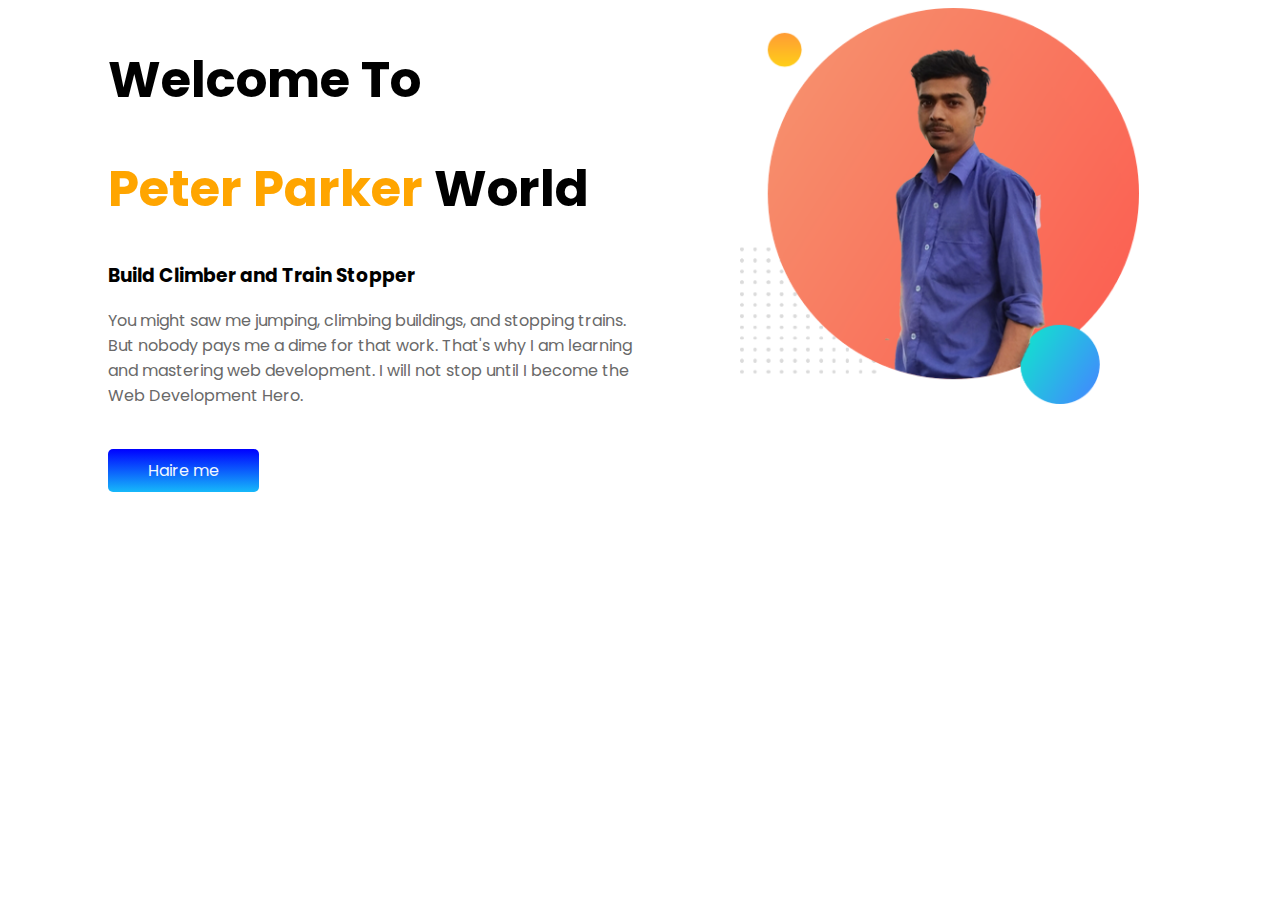
==== index.html @ 730957a4 "frist step adeed" ====
<!DOCTYPE html>
<html lang="en">

<head>
    <meta charset="UTF-8">
    <meta http-equiv="X-UA-Compatible" content="IE=edge">
    <meta name="viewport" content="width=device-width, initial-scale=1.0">
    <title>Protfolio</title>
    <link rel="stylesheet" href="style.css">
    <link rel="preconnect" href="https://fonts.googleapis.com">
    <link rel="preconnect" href="https://fonts.gstatic.com" crossorigin>
    <link href="https://fonts.googleapis.com/css2?family=Poppins:ital,wght@0,700;1,400&display=swap" rel="stylesheet">
</head>

<body>
    <section class="flex-container">
        <div class=" tow-part">

            <h1 class="welcome-text">Welcome To</h1>
            <h1 class="welcome-text"> <span class="orange-color">Peter Parker</span> World</h1>
            <h3>Build Climber and Train Stopper </h3>
            <p class="become-para">
                You might saw me jumping, climbing buildings, and stopping trains. But nobody pays me a dime for that
                work. That's why I am learning and mastering web development. I will not stop until I become the Web
                Development Hero.
            </p>

            <div class="btn">
                <a target="_blank" href="#">Haire me</a>
            </div>
        </div>



        <div class="welcome-pic tow-part">
            <img src="/images/jhankar.png" alt="Samawun Badsha">

        </div>

    </section>
</body>

</html>
---- style.css ----
body {
    font-family: 'Poppins', sans-serif;

}

.tow-part {
    width: 50%;
    margin-left: 100px;

}

.tow-part img {
    width: 75%;
}

.flex-container {

    display: flex;
}


.welcome-text {
    font-size: 50px;
}

.become-para {
    color: dimgray;
    margin-bottom: 50px;
}

.orange-color {
    color: orange;

}

.btn a {
    text-decoration: none;
    background: -webkit-linear-gradient(blue, rgb(22, 185, 250));
    padding: 10px 40px;
    color: aliceblue;
    border-radius: 5px;
}
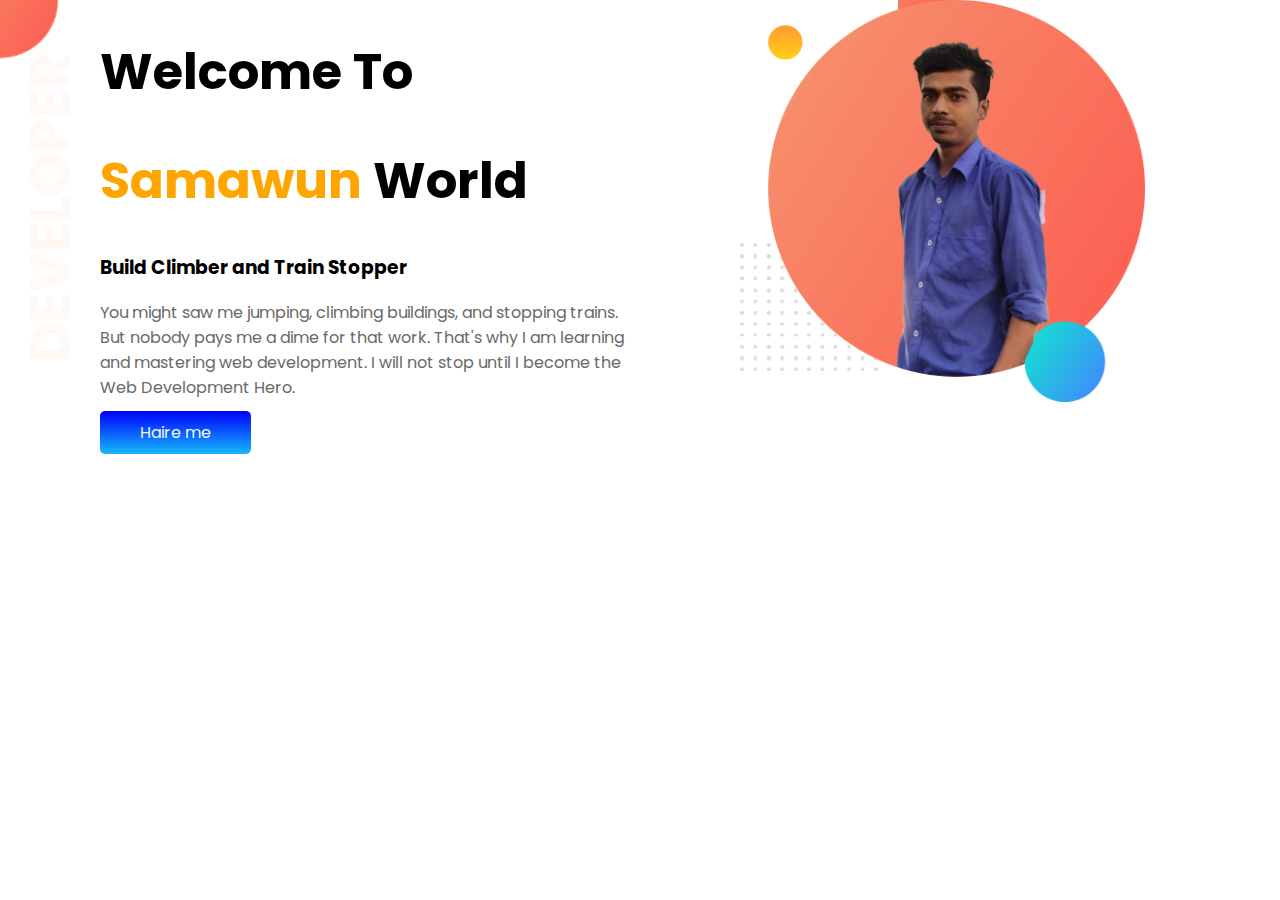
==== commit 87598808: "top banner added" ====
--- a/index.html
+++ b/index.html
@@ -13,11 +13,11 @@
 </head>
 
 <body>
-    <section class="flex-container">
+    <section class="flex-container top-banner">
         <div class=" tow-part">
 
             <h1 class="welcome-text">Welcome To</h1>
-            <h1 class="welcome-text"> <span class="orange-color">Peter Parker</span> World</h1>
+            <h1 class="welcome-text"> <span class="orange-color">Samawun</span> World</h1>
             <h3>Build Climber and Train Stopper </h3>
             <p class="become-para">
                 You might saw me jumping, climbing buildings, and stopping trains. But nobody pays me a dime for that
--- a/style.css
+++ b/style.css
@@ -1,6 +1,13 @@
 body {
     font-family: 'Poppins', sans-serif;
+    margin: 0;
 
+
+}
+
+.top-banner {
+    background-image: url(images/top-banner.png);
+    margin: 0;
 }
 
 .tow-part {
@@ -25,7 +32,7 @@
 
 .become-para {
     color: dimgray;
-    margin-bottom: 50px;
+    margin-bottom: 20px;
 }
 
 .orange-color {
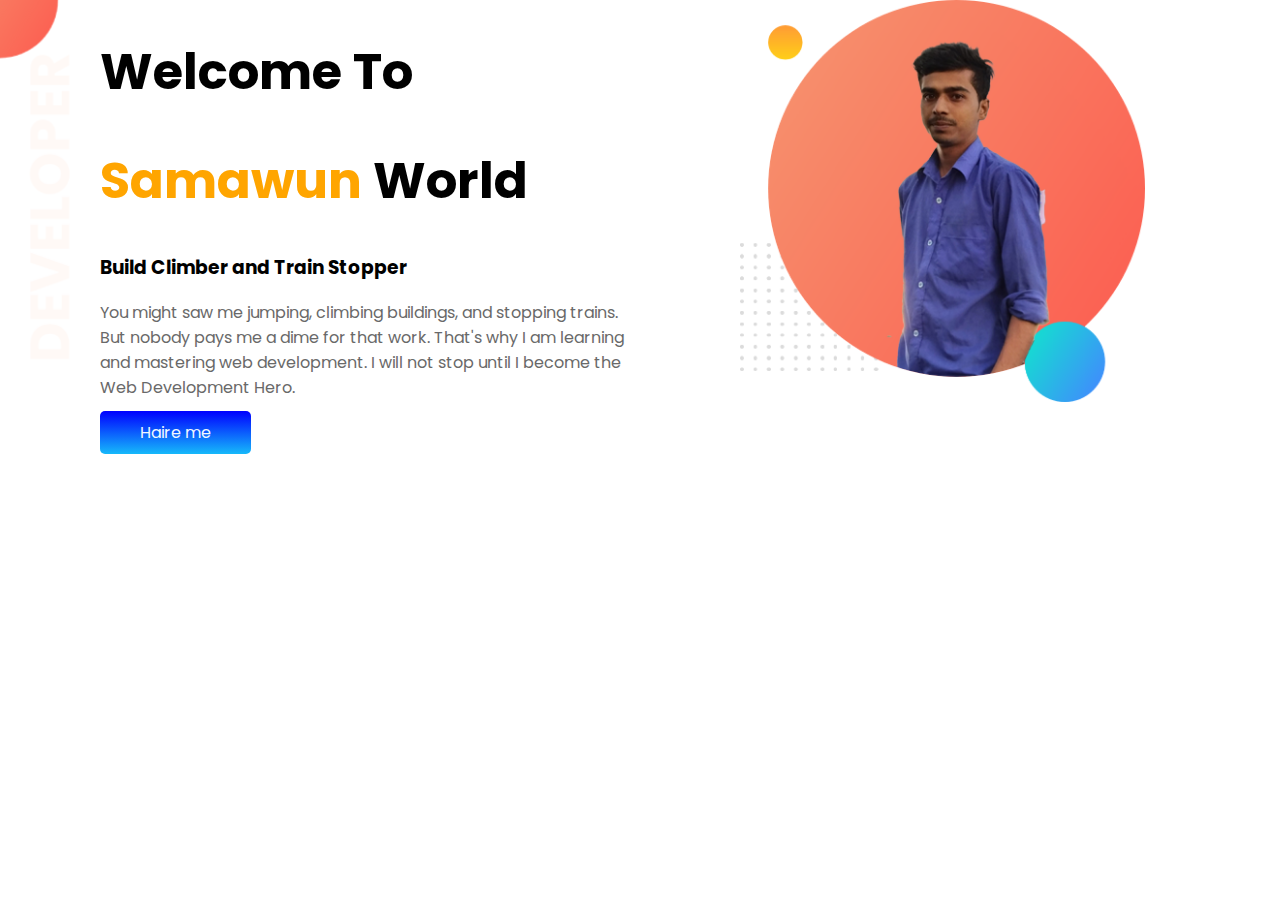
==== commit 76a9936d: "wellcome pic added" ====
--- a/index.html
+++ b/index.html
@@ -33,7 +33,7 @@
 
 
         <div class="welcome-pic tow-part">
-            <img src="/images/jhankar.png" alt="Samawun Badsha">
+            <img src="/images/samawun.png" alt="Samawun Badsha">
 
         </div>
 
--- a/style.css
+++ b/style.css
@@ -7,7 +7,8 @@
 
 .top-banner {
     background-image: url(images/top-banner.png);
-    margin: 0;
+    background-repeat: no-repeat;
+
 }
 
 .tow-part {
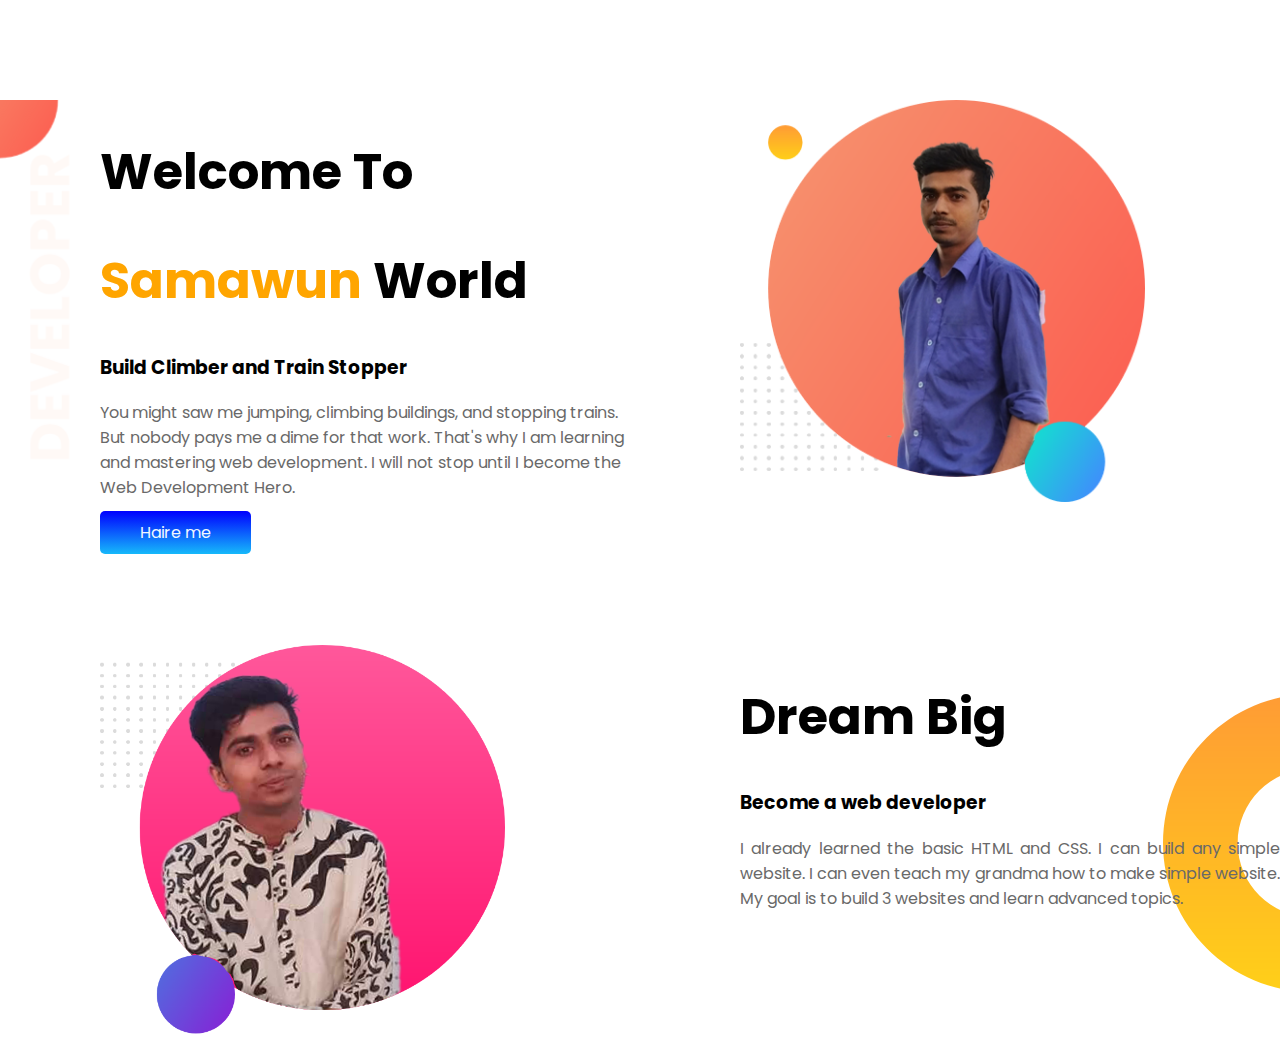
==== commit 7216791a: "dream area added" ====
--- a/index.html
+++ b/index.html
@@ -38,6 +38,19 @@
         </div>
 
     </section>
+
+    <section class="flex-container">
+        <div class="dream-img tow-part img tow-part">
+            <img src="/images/samawun2.png" alt="">
+        </div>
+        <div class="dream-big tow-part">
+            <h1>Dream Big </h1>
+            <h3>Become a web developer</h3>
+            <P>I already learned the basic HTML and CSS. I can build any simple website. I can even teach my grandma how
+                to make simple website. My goal is to build 3 websites and learn advanced topics. </P>
+        </div>
+    </section>
+
 </body>
 
 </html>--- a/style.css
+++ b/style.css
@@ -24,6 +24,7 @@
 .flex-container {
 
     display: flex;
+    margin-top: 100px;
 }
 
 
@@ -47,4 +48,19 @@
     padding: 10px 40px;
     color: aliceblue;
     border-radius: 5px;
+}
+
+.dream-big {
+    background-image: url(/images/dream-bg.png);
+    background-repeat: no-repeat;
+    background-position: right;
+}
+
+.dream-big h1 {
+    font-size: 50px;
+}
+
+.dream-big p {
+    color: dimgray;
+    text-align: justify;
 }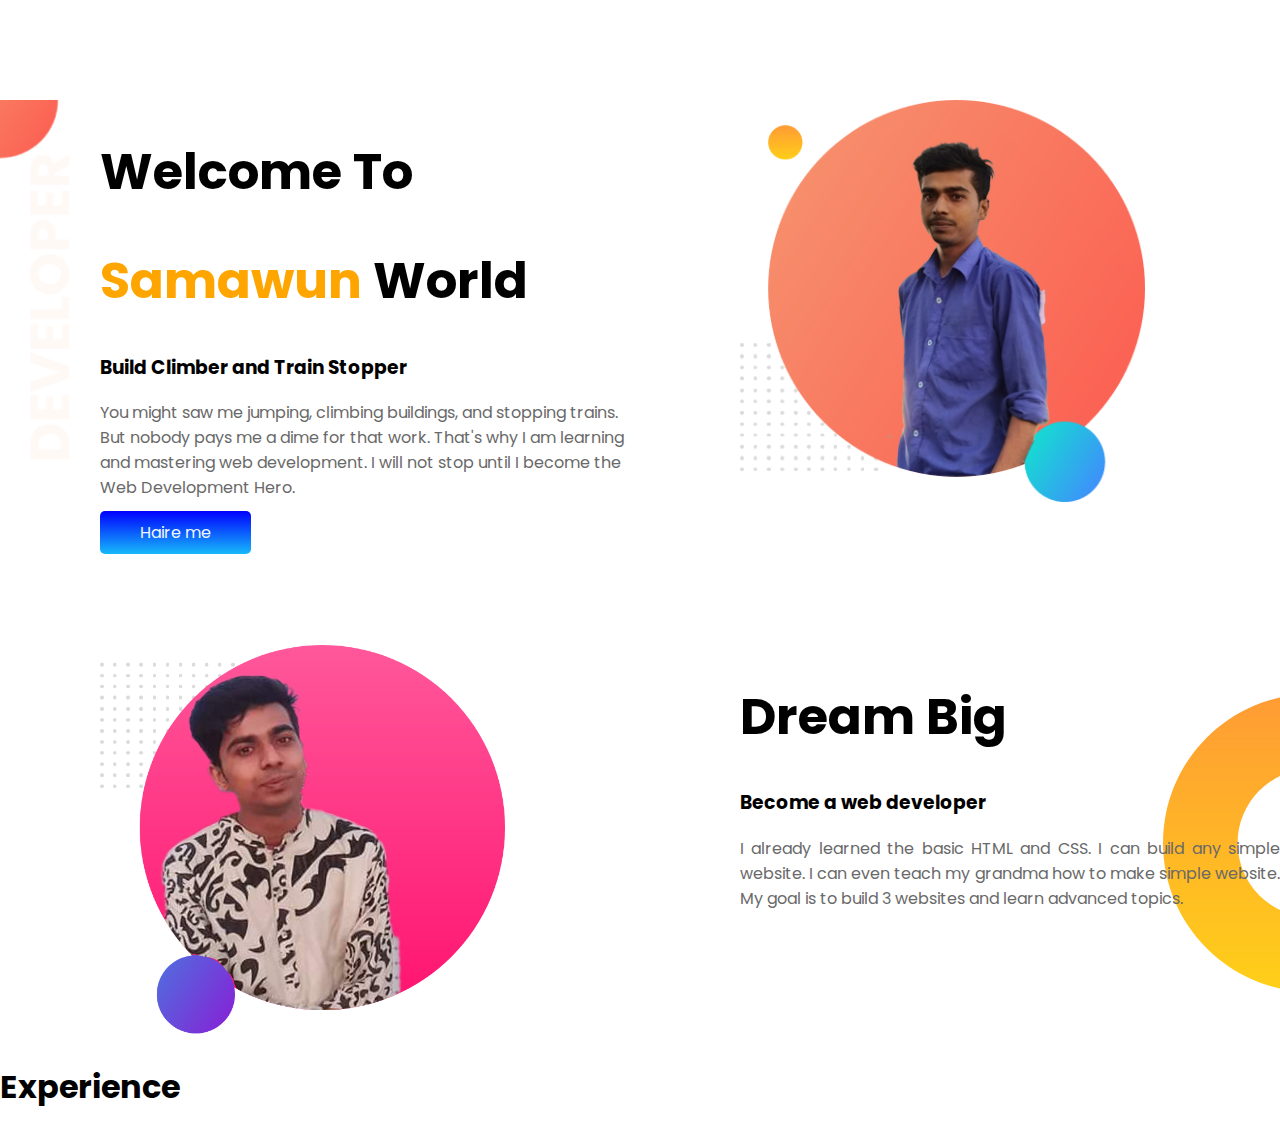
==== commit cabb5d8a: "flexbox added" ====
--- a/index.html
+++ b/index.html
@@ -51,6 +51,15 @@
         </div>
     </section>
 
+    <section>
+        <div class="expareance-areia">
+            <h1> Experience </h1>
+        </div>
+        <div class="flexbox">
+
+        </div>
+    </section>
+
 </body>
 
 </html>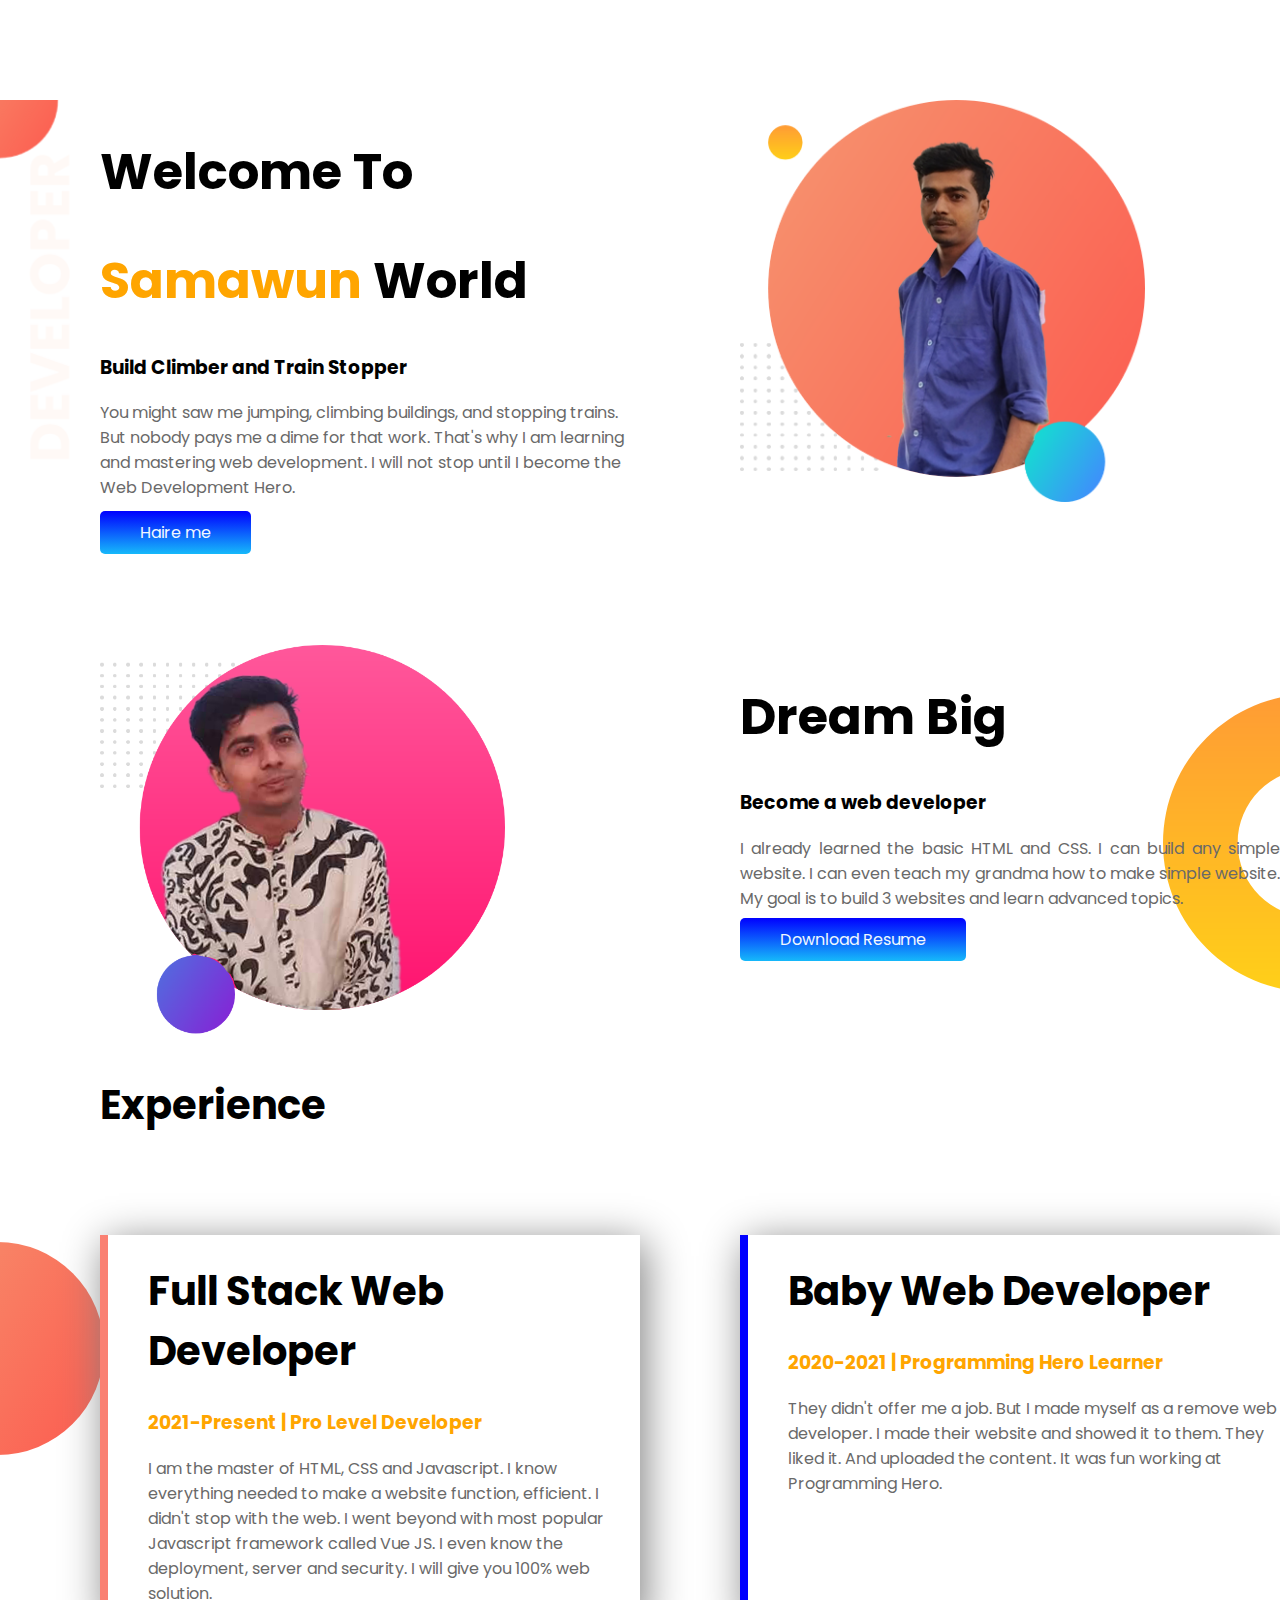
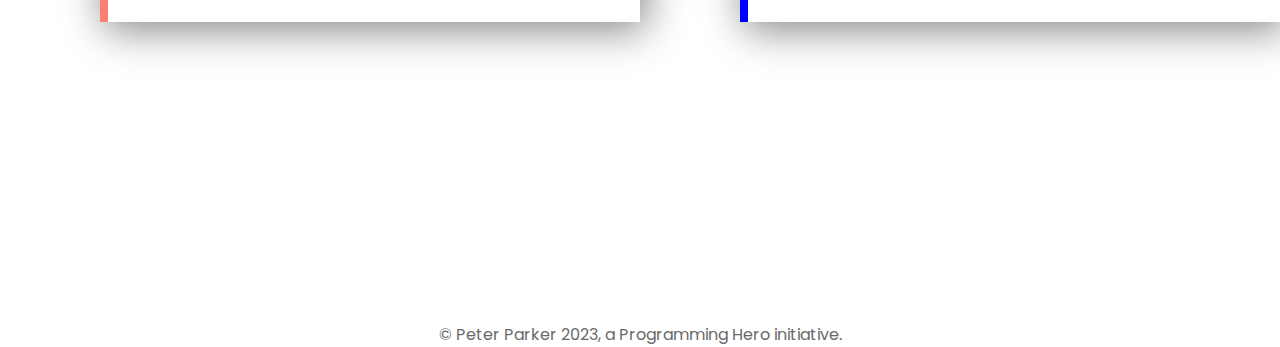
==== commit 96a6280b: "complite" ====
--- a/index.html
+++ b/index.html
@@ -33,7 +33,7 @@
 
 
         <div class="welcome-pic tow-part">
-            <img src="/images/samawun.png" alt="Samawun Badsha">
+            <img src="/img/samawun.png" alt="Samawun Badsha">
 
         </div>
 
@@ -41,25 +41,51 @@
 
     <section class="flex-container">
         <div class="dream-img tow-part img tow-part">
-            <img src="/images/samawun2.png" alt="">
+            <img src="/img/samawun2.png" alt="">
         </div>
         <div class="dream-big tow-part">
             <h1>Dream Big </h1>
             <h3>Become a web developer</h3>
             <P>I already learned the basic HTML and CSS. I can build any simple website. I can even teach my grandma how
                 to make simple website. My goal is to build 3 websites and learn advanced topics. </P>
+
+            <div class="btn">
+                <a target="_blank" href="#">Download Resume</a>
+            </div>
         </div>
     </section>
 
-    <section>
-        <div class="expareance-areia">
-            <h1> Experience </h1>
-        </div>
-        <div class="flexbox">
+    <section class="ex-aria">
 
+        <h2 class="exp"> Experience </h2>
+
+        <div class="flex-container">
+
+            <div class="full-stake tow-part ">
+                <h1>Full Stack Web Developer</h1>
+                <h3>
+                    2021-Present | Pro Level Developer
+                </h3>
+                <p>I am the master of HTML, CSS and Javascript. I know everything needed to make a website function,
+                    efficient. I didn't stop with the web. I went beyond with most popular Javascript framework called
+                    Vue JS. I even know the deployment, server and security. I will give you 100% web solution.</p>
+            </div>
+
+            <div class="baby tow-part ">
+                <h1>Baby Web Developer</h1>
+                <h3>2020-2021 | Programming Hero Learner
+                </h3>
+
+                <p>They didn't offer me a job. But I made myself as a remove web developer. I made their website and
+                    showed it to them. They liked it. And uploaded the content. It was fun working at Programming Hero.
+                </p>
+
+            </div>
         </div>
     </section>
 
 </body>
 
+<footer>© Peter Parker 2023, a Programming Hero initiative.</footer>
+
 </html>--- a/style.css
+++ b/style.css
@@ -63,4 +63,67 @@
 .dream-big p {
     color: dimgray;
     text-align: justify;
+}
+
+.dream-big {
+    background-image: url(img/dream-bg.png);
+}
+
+.ex-aria {
+    background-image: url(/img/exp-bg.png);
+    background-repeat: no-repeat;
+    background-position: 0px;
+}
+
+
+.full-stake h1 {
+    font-size: 40px;
+}
+
+.full-stake p {
+    color: dimgray;
+}
+
+.full-stake h3 {
+    color: orange;
+}
+
+.full-stake {
+    box-shadow: 5px 7px 40px grey;
+    padding-left: 40px;
+    border-left: 8px solid salmon;
+
+
+}
+
+
+
+.exp {
+    margin-left: 100px;
+    font-size: 40px;
+
+}
+
+.baby {
+    box-shadow: 5px 7px 40px gray;
+    padding-left: 40px;
+    border-left: 8px solid blue;
+}
+
+.baby h1 {
+    font-size: 40px;
+}
+
+.baby p {
+    color: dimgray;
+}
+
+.baby h3 {
+    color: orange;
+}
+
+footer {
+    text-align: center;
+    color: dimgray;
+    margin-top: 300px;
 }